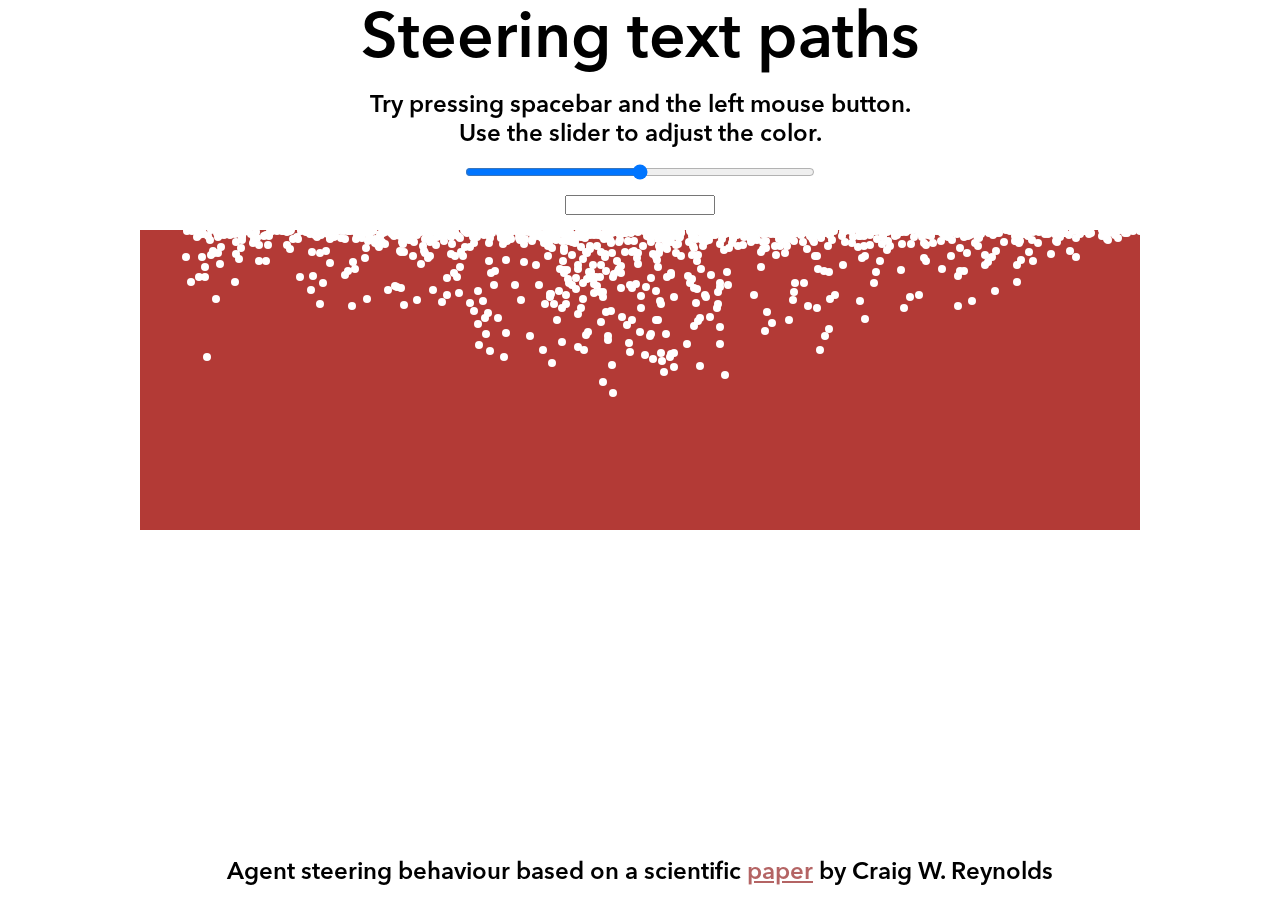
==== index.html @ 92a8c7b3 "Text input added" ====
<html>
<head>
  <title>Steering Text Paths</title>
  <meta charset="UTF-8">
  <link rel="stylesheet" type="text/css" href="style.css">
  <script language="javascript" type="text/javascript" src="libraries/p5.js"></script>
  <!-- uncomment lines below to include extra p5 libraries -->
  <!--<script language="javascript" src="libraries/p5.dom.js"></script>-->
  <!--<script language="javascript" src="libraries/p5.sound.js"></script>-->
  <script language="javascript" type="text/javascript" src="sketch.js"></script>
  <script language="javascript" type="text/javascript" src="vehicle.js"></script>

  <!-- this line removes any default padding and style. you might only need one of these values set. -->
</head>

<body>
  <h1>Steering text paths</h1>
  <h2>Try pressing spacebar and the left mouse button.</br>Use the slider to adjust the color.</h2>
  <div id="paper">
    <h2>Agent steering behaviour based on a scientific <a href="http://www.red3d.com/cwr/steer/gdc99/" target="_blank">paper</a> by Craig W. Reynolds</h2>
  </div>
  <div id="inputs">
  <input type="range"  min="0" max="360" oninput="changeColor(this.value)"/>
  </div>
  <div id="inputs">
  <input type="text" id="textInput"></input>
  </div>
</body>
</html>
---- style.css ----
@font-face {
  font-family: "font";
  src: url(AvenirNextLTPro-Demi.otf);
}
body {
  padding: 0;
  margin: 0;
  }
h1, h2 {
  margin: 0.5em;
  text-align: center;
  font-family: "font";
}
h1 {
  font-size: 4em;
  margin-top: 3px;
  margin-bottom: auto;
}
#paper {
  position: fixed;
  bottom: 0;
  width: 100%;
}
canvas {
  padding-left: 0;
  padding-right: 0;
  margin-left: auto;
  margin-right: auto;
  display: block;
}
#inputs {
  text-align: center
}
input {
  width: 350px;
  margin-bottom: 15px;
}
#textInput {
  height: 20px;
  width: 150px;
}
a:link, a:visited, a:hover {
    color: rgb(180, 100, 100);
}
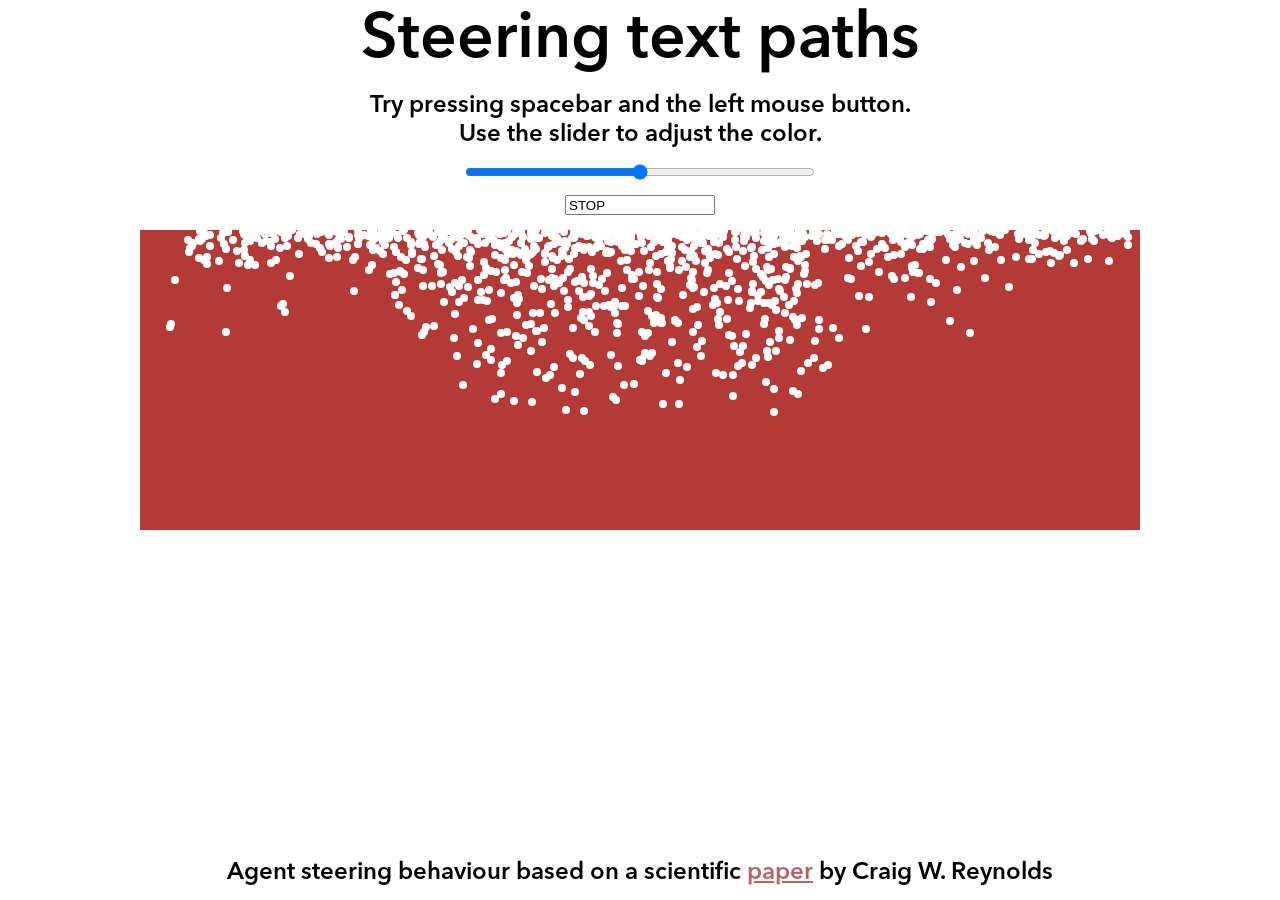
==== commit de4eb5a8: "Text box now changes text" ====
--- a/index.html
+++ b/index.html
@@ -23,7 +23,7 @@
   <input type="range"  min="0" max="360" oninput="changeColor(this.value)"/>
   </div>
   <div id="inputs">
-  <input type="text" id="textInput"></input>
+  <input type="text" id="textInput" value="STOP"></input>
   </div>
 </body>
 </html>
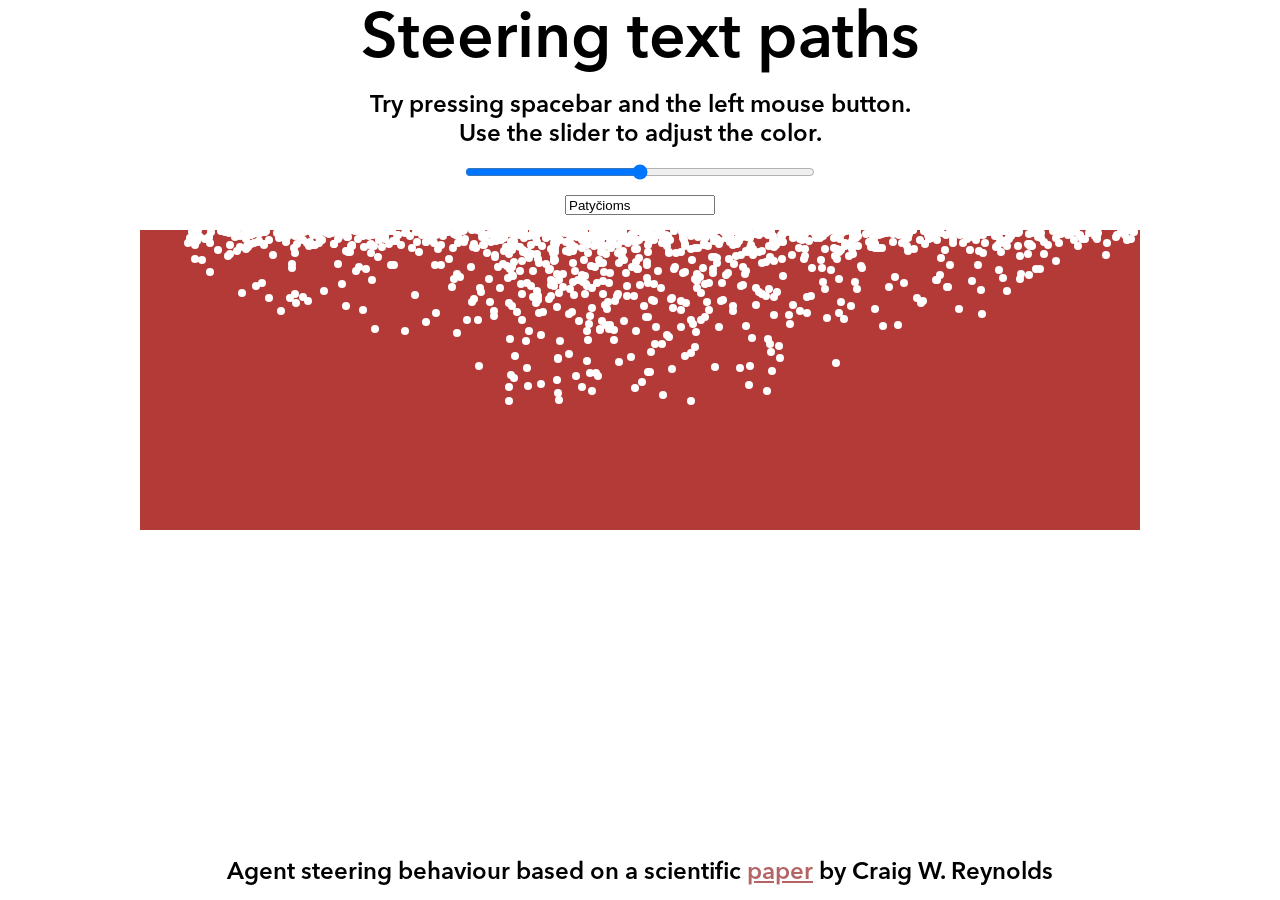
==== commit f861f9e2: "You can now change the word in canvas" ====
--- a/index.html
+++ b/index.html
@@ -23,7 +23,7 @@
   <input type="range"  min="0" max="360" oninput="changeColor(this.value)"/>
   </div>
   <div id="inputs">
-  <input type="text" id="textInput" value="STOP"></input>
+  <input type="text" id="textInput" value="Patyčioms"></input>
   </div>
 </body>
 </html>
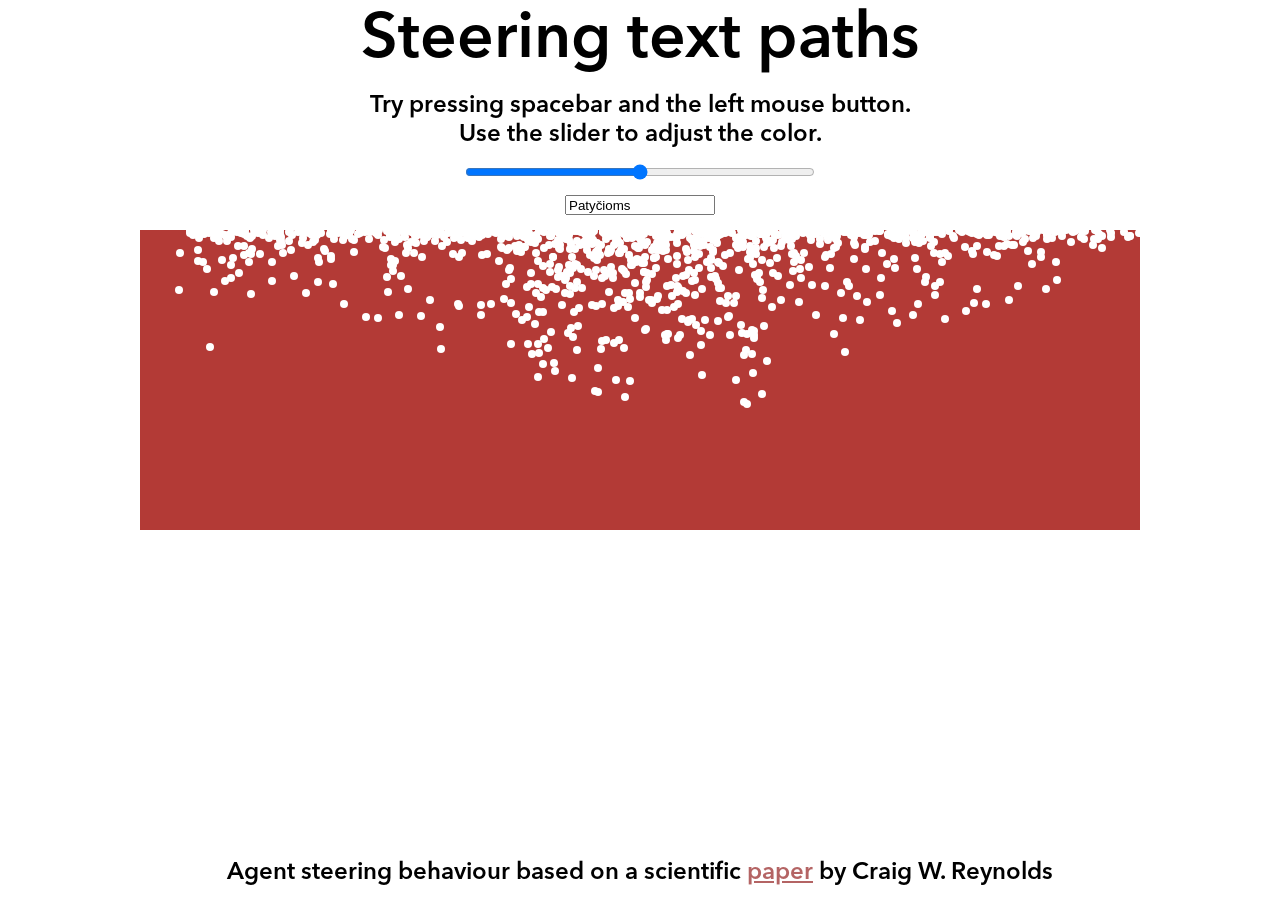
==== commit 4a173518: "Auto updates on chage in input and unintended STOP if spacebar :tada:" ====
--- a/index.html
+++ b/index.html
@@ -23,7 +23,7 @@
   <input type="range"  min="0" max="360" oninput="changeColor(this.value)"/>
   </div>
   <div id="inputs">
-  <input type="text" id="textInput" value="Patyčioms"></input>
+  <input type="text" id="textInput" value="Patyčioms" oninput="mousePressed()" onchange="mousePressed"></input>
   </div>
 </body>
 </html>
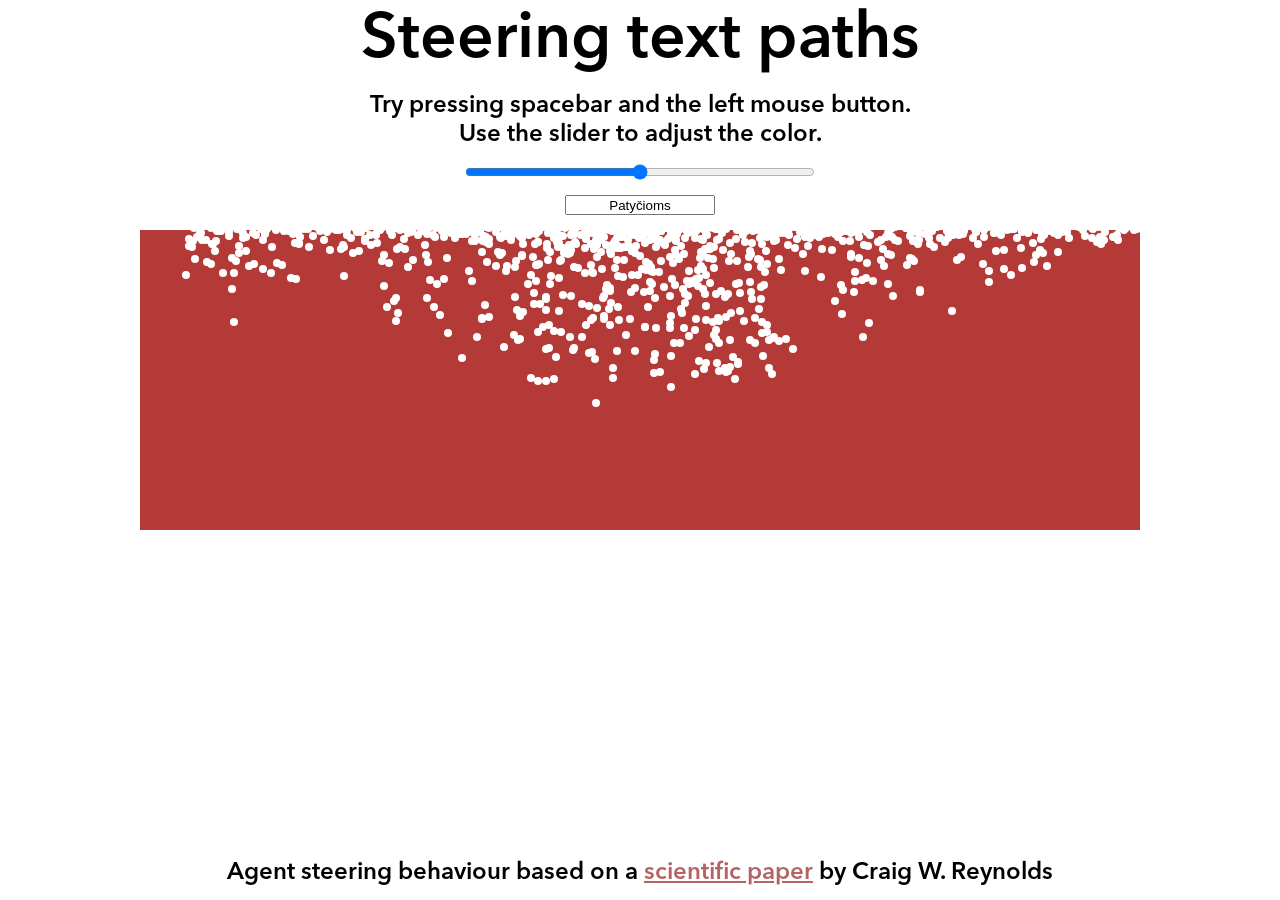
==== commit 7b288c82: "Centered input text and adjusted a element" ====
--- a/index.html
+++ b/index.html
@@ -17,13 +17,13 @@
   <h1>Steering text paths</h1>
   <h2>Try pressing spacebar and the left mouse button.</br>Use the slider to adjust the color.</h2>
   <div id="paper">
-    <h2>Agent steering behaviour based on a scientific <a href="http://www.red3d.com/cwr/steer/gdc99/" target="_blank">paper</a> by Craig W. Reynolds</h2>
+    <h2>Agent steering behaviour based on a <a href="http://www.red3d.com/cwr/steer/gdc99/" target="_blank">scientific paper</a> by Craig W. Reynolds</h2>
   </div>
   <div id="inputs">
   <input type="range"  min="0" max="360" oninput="changeColor(this.value)"/>
   </div>
   <div id="inputs">
-  <input type="text" id="textInput" value="Patyčioms" oninput="mousePressed()" onchange="mousePressed"></input>
+  <input type="text" id="textInput" value="Patyčioms" oninput="mousePressed()" onchange="mousePressed" style="text-align: center;"></input>
   </div>
 </body>
 </html>
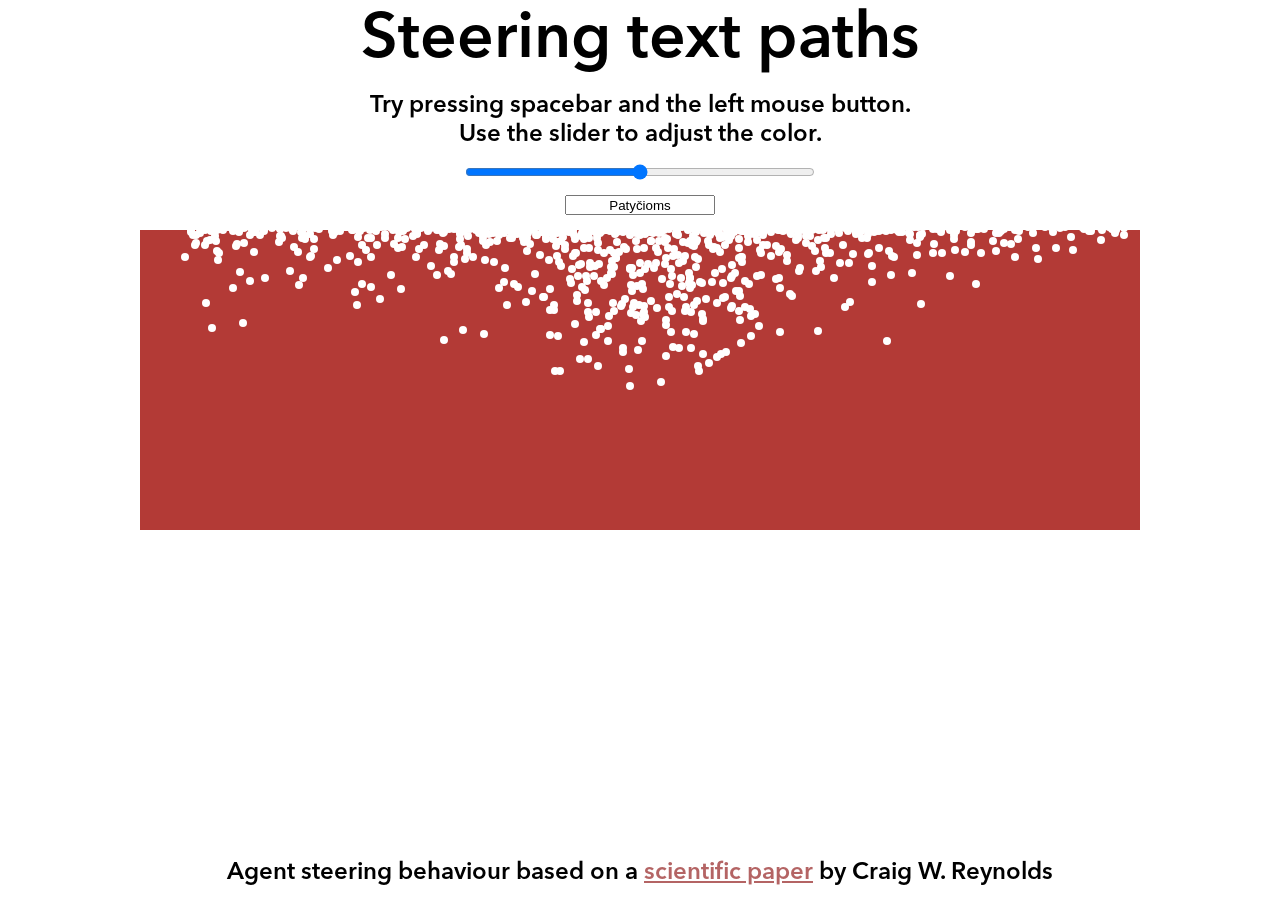
==== commit 32da62f3: "Fixed mousePressed anywhere but slider" ====
--- a/index.html
+++ b/index.html
@@ -14,7 +14,7 @@
 </head>
 
 <body>
-  <h1>Steering text paths</h1>
+  <h1 id="egg">Steering text paths</h1>
   <h2>Try pressing spacebar and the left mouse button.</br>Use the slider to adjust the color.</h2>
   <div id="paper">
     <h2>Agent steering behaviour based on a <a href="http://www.red3d.com/cwr/steer/gdc99/" target="_blank">scientific paper</a> by Craig W. Reynolds</h2>
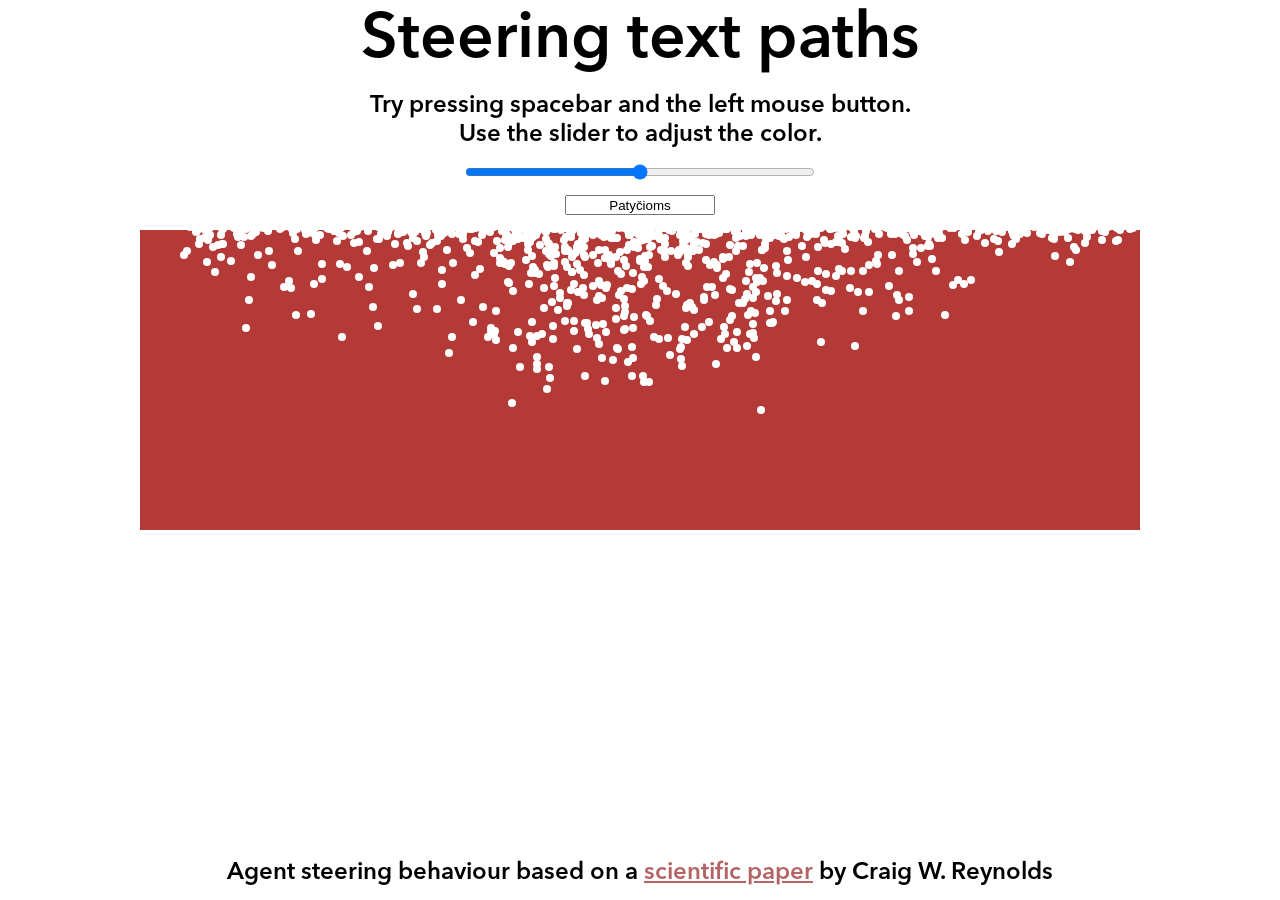
==== commit c68872d0: "Added easter egg :cake:" ====
--- a/index.html
+++ b/index.html
@@ -14,7 +14,7 @@
 </head>
 
 <body>
-  <h1 id="egg">Steering text paths</h1>
+  <h1 id="header">Steering text paths</h1>
   <h2>Try pressing spacebar and the left mouse button.</br>Use the slider to adjust the color.</h2>
   <div id="paper">
     <h2>Agent steering behaviour based on a <a href="http://www.red3d.com/cwr/steer/gdc99/" target="_blank">scientific paper</a> by Craig W. Reynolds</h2>
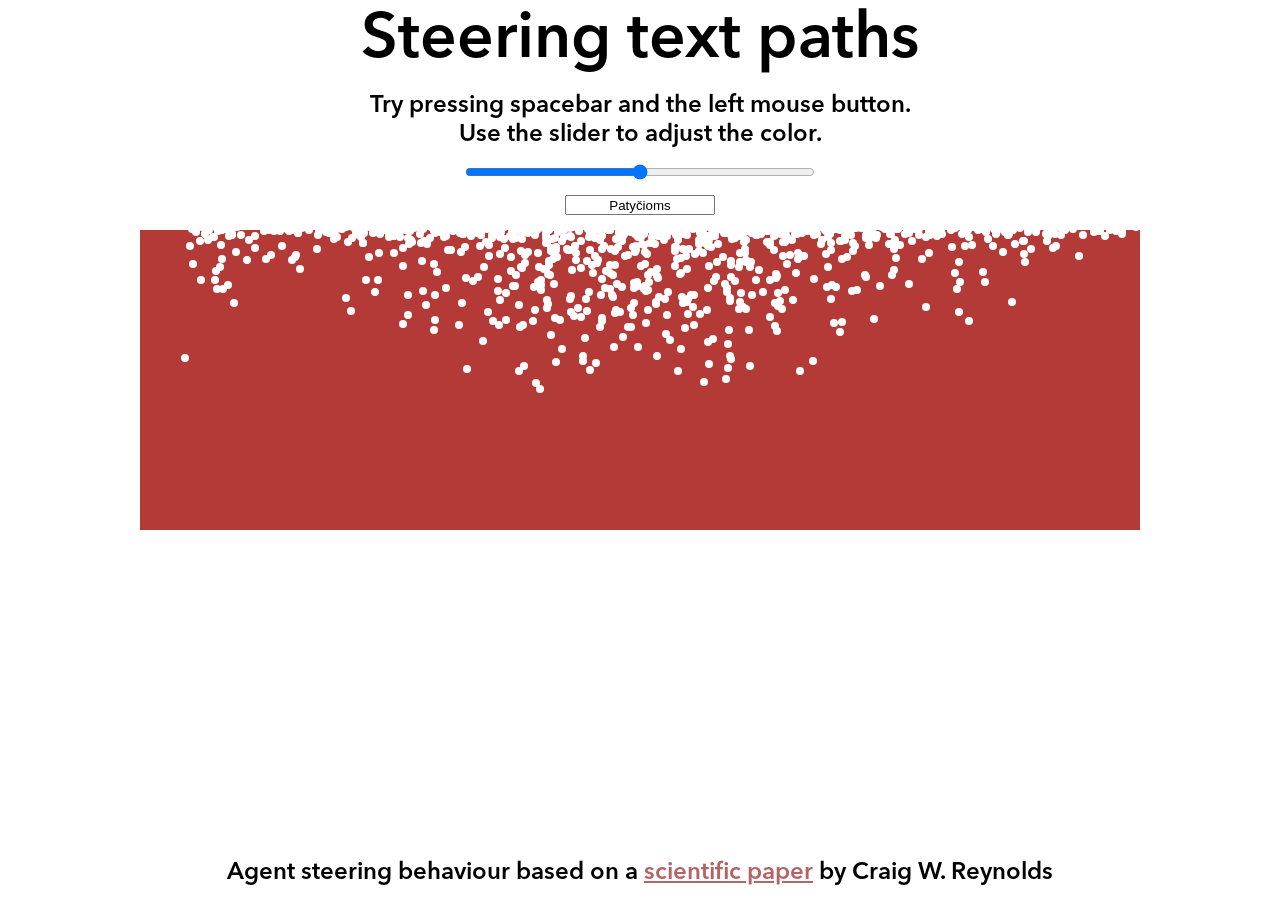
==== commit c233b597: "fix minor issues" ====
--- a/index.html
+++ b/index.html
@@ -1,29 +1,28 @@
 <html>
+
 <head>
-  <title>Steering Text Paths</title>
-  <meta charset="UTF-8">
-  <link rel="stylesheet" type="text/css" href="style.css">
-  <script language="javascript" type="text/javascript" src="libraries/p5.js"></script>
-  <!-- uncomment lines below to include extra p5 libraries -->
-  <!--<script language="javascript" src="libraries/p5.dom.js"></script>-->
-  <!--<script language="javascript" src="libraries/p5.sound.js"></script>-->
-  <script language="javascript" type="text/javascript" src="sketch.js"></script>
-  <script language="javascript" type="text/javascript" src="vehicle.js"></script>
+    <title>Steering Text Paths</title>
+    <meta charset="UTF-8">
+    <link rel="stylesheet" type="text/css" href="style.css">
+    <script language="javascript" type="text/javascript" src="libraries/p5.js"></script>
+    <script language="javascript" type="text/javascript" src="sketch.js"></script>
+    <script language="javascript" type="text/javascript" src="vehicle.js"></script>
 
-  <!-- this line removes any default padding and style. you might only need one of these values set. -->
 </head>
 
 <body>
-  <h1 id="header">Steering text paths</h1>
-  <h2>Try pressing spacebar and the left mouse button.</br>Use the slider to adjust the color.</h2>
-  <div id="paper">
-    <h2>Agent steering behaviour based on a <a href="http://www.red3d.com/cwr/steer/gdc99/" target="_blank">scientific paper</a> by Craig W. Reynolds</h2>
-  </div>
-  <div id="inputs">
-  <input type="range"  min="0" max="360" oninput="changeColor(this.value)"/>
-  </div>
-  <div id="inputs">
-  <input type="text" id="textInput" value="Patyčioms" oninput="mousePressed()" onchange="mousePressed" style="text-align: center;"></input>
-  </div>
+    <h1 id="header">Steering text paths</h1>
+    <h2>Try pressing spacebar and the left mouse button.</br>Use the slider to adjust the color.</h2>
+    <div id="paper">
+        <h2>Agent steering behaviour based on a
+            <a href="http://www.red3d.com/cwr/steer/gdc99/" target="_blank">scientific paper</a> by Craig W. Reynolds</h2>
+    </div>
+    <div id="inputs">
+        <input type="range" min="0" max="360" oninput="changeColor(this.value)" />
+    </div>
+    <div id="inputs">
+        <input type="text" id="textInput" value="Patyčioms" oninput="mousePressed()" onchange="mousePressed" style="text-align: center;"></input>
+    </div>
 </body>
+
 </html>
